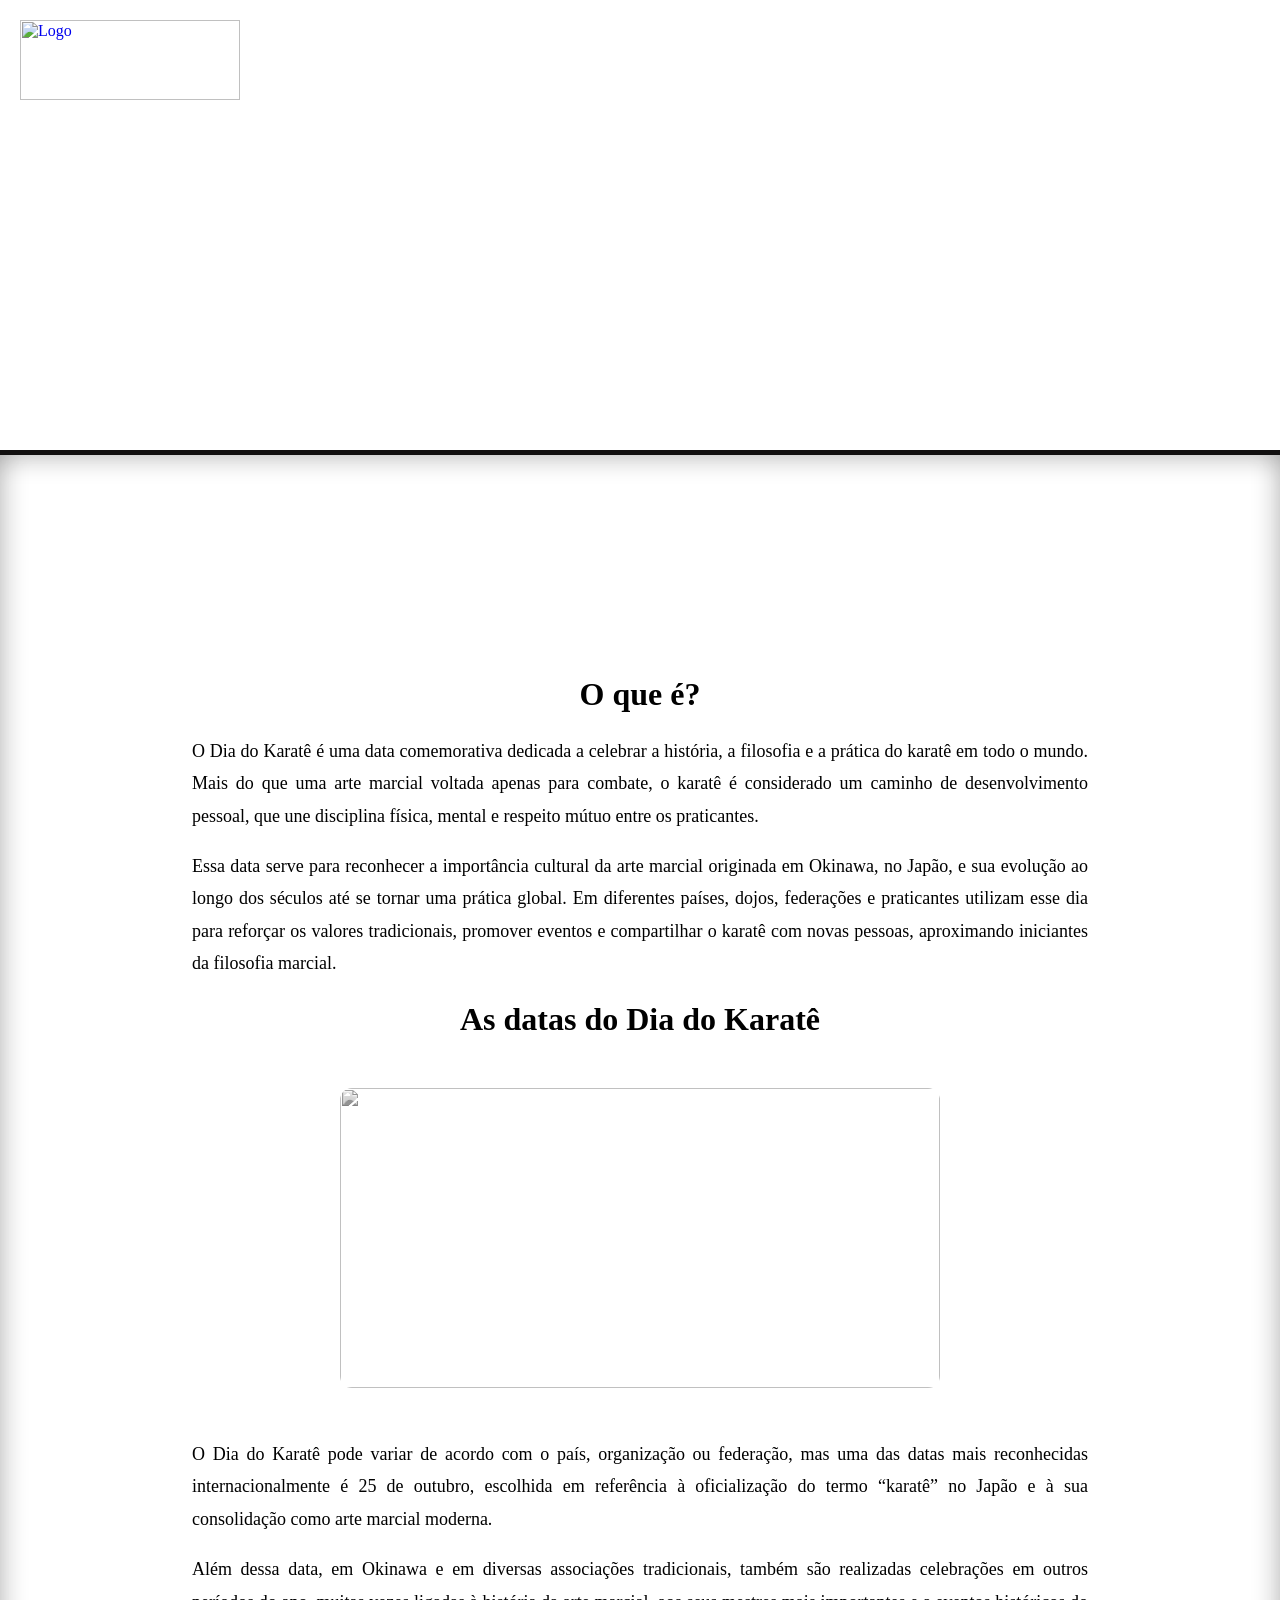
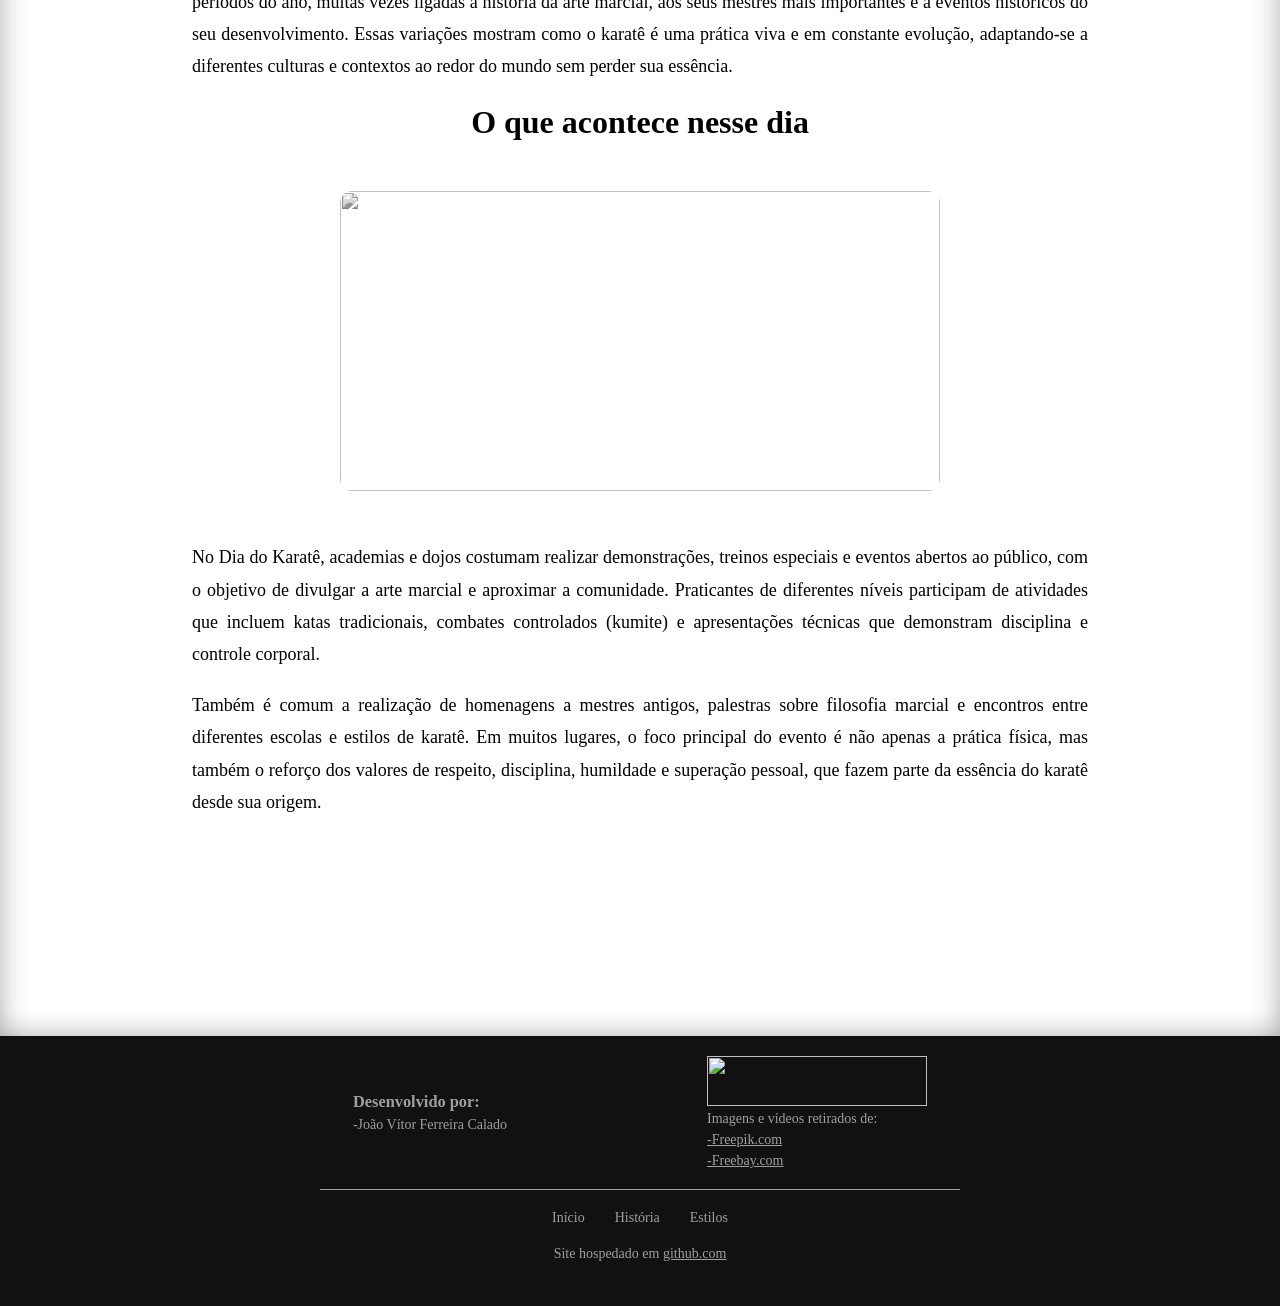
==== index.html @ 731d18c4 "Add files via upload" ====
<html>

<head>
    <title>Ínicio</title>
    <link rel="stylesheet" href="default.css">
    <link rel="icon" type="image/png" href="imagens/book.png">
</head>

<body>
    <header>

        <nav class="menu">
            <a href="index.html" class="menu-logo">
                <img src="Img/logo.png" alt="Logo">
            </a>

            <div class="menu-links">
                <a href="index.html">Início</a>
                <a href="hist.html">História</a>
                <a href="caminhos.html">Estilos</a>
            </div>
        </nav>
    </header>


    <main class="histbc">
        <div class="histcontent">
            <h1>O que é?</h1>
            <p>O Dia do Karatê é uma data comemorativa dedicada a celebrar a história, a filosofia e a prática do karatê
                em todo o mundo. Mais do que uma arte marcial voltada apenas para combate, o karatê é considerado um
                caminho de desenvolvimento pessoal, que une disciplina física, mental e respeito mútuo entre os
                praticantes.</p>
            <p>Essa data serve para reconhecer a importância cultural da arte marcial originada em Okinawa, no Japão, e
                sua evolução ao longo dos séculos até se tornar uma prática global. Em diferentes países, dojos,
                federações e praticantes utilizam esse dia para reforçar os valores tradicionais, promover eventos e
                compartilhar o karatê com novas pessoas, aproximando iniciantes da filosofia marcial.</p>
            <h1>As datas do Dia do Karatê</h1>
            <div class="hist-image">
                <img src="Img/A4.png">
            </div>
            <p>O Dia do Karatê pode variar de acordo com o país, organização ou federação, mas uma das datas mais
                reconhecidas internacionalmente é 25 de outubro, escolhida em referência à oficialização do termo
                “karatê” no Japão e à sua consolidação como arte marcial moderna.</p>
            <p>Além dessa data, em Okinawa e em diversas associações tradicionais, também são realizadas celebrações em
                outros períodos do ano, muitas vezes ligadas à história da arte marcial, aos seus mestres mais
                importantes e a eventos históricos do seu desenvolvimento. Essas variações mostram como o karatê é uma
                prática viva e em constante evolução, adaptando-se a diferentes culturas e contextos ao redor do mundo
                sem perder sua essência.</p>
            <h1>O que acontece nesse dia</h1>
            <div class="hist-image">
                <img src="Img/A3.jpg">
            </div>
            <p>No Dia do Karatê, academias e dojos costumam realizar demonstrações, treinos especiais e eventos abertos
                ao público, com o objetivo de divulgar a arte marcial e aproximar a comunidade. Praticantes de
                diferentes níveis participam de atividades que incluem katas tradicionais, combates controlados (kumite)
                e apresentações técnicas que demonstram disciplina e controle corporal.</p>
            <p>Também é comum a realização de homenagens a mestres antigos, palestras sobre filosofia marcial e
                encontros entre diferentes escolas e estilos de karatê. Em muitos lugares, o foco principal do evento é
                não apenas a prática física, mas também o reforço dos valores de respeito, disciplina, humildade e
                superação pessoal, que fazem parte da essência do karatê desde sua origem.</p>
        </div>
    </main>
    <footer>
        <div class="highfooter">
            <div class="hfblock">
                <h3>Desenvolvido por:</h3>
                <p>-João Vítor Ferreira Calado</p>
            </div>
            <div class="hfblock">
                <a href="#" class="cato">
                    <img src="Img/ucb.png" class="logocato">
                </a>
                <p>Imagens e vídeos retirados de:</p>
                <div class="block-links">
                    <a href="#">-Freepik.com</a>
                    <a href="#">-Freebay.com</a>
                </div>
            </div>
        </div>
        <div class="lowerfooter">
            <div class="linefooter"></div>
            <ul>
                <li><a href="index.html">Início</a></li>
                <li><a href="hist.html">História</a></li>
                <li><a href="caminhos.html">Estilos</a></li>
            </ul>
            <p>Site hospedado em <a href="https://github.com/" style="color: #ffffff99;">github.com</a></p>
        </div>
    </footer>

</body>

</html>
---- default.css ----
body {
    margin: 0;
    padding: 0;
    font-family: 'Times New Roman', Times, serif;
}

:root {
    --preto: #121010;
    --vera: #BA2D41;
    --verb: #ED092A;
    --bracb: #EDE7E7;
}

footer {
    width: 100%;
    min-height: 30vh;
    background-color: var(--preto, #111);
    color: #ffffff99;
    display: flex;
    flex-direction: column;
    font-size: 14px;
}

.highfooter {
    display: flex;
    justify-content: center;
    align-items: center;
    gap: 200px;
    height: 50%;
    padding: 20px 0;
}

.hfblock {
    max-width: 220px;
    display: flex;
    flex-direction: column;
    gap: 5px;
}

.hfblock h3,
.hfblock p {
    margin: 0;
}

.cato {
    cursor: pointer;
    display: inline-block;
}

.logocato {
    height: 50px;
    width: 220px;
    background-position: center;
    background-size: cover;
}

.block-links {
    display: flex;
    flex-direction: column;
    gap: 5px;
}

.block-links a {
    color: #ffffff99;
    display: inline-block;
    cursor: pointer;
    transition: color 0.2s ease;
}

.block-links a:hover,
.lowerfooter p a:hover {
    color: #ffffff !important;
}

.lowerfooter ul li a {
    color: #ffffff99;
    text-decoration: none;
    display: inline-block;
    cursor: pointer;
    transition: transform 0.3s ease, color 0.3s ease, text-shadow 0.3s ease;
}

.lowerfooter ul li a:hover {
    color: #ffffff;
    transform: scale(1.1);
    text-shadow: 0 0 10px var(--verb), 0 0 20px var(--vera);
}

.lowerfooter {
    display: flex;
    flex-direction: column;
    justify-content: center;
    align-items: center;
    height: 40%;
    gap: 20px;
    padding-bottom: 20px;
}

.linefooter {
    height: 1px;
    width: 50%;
    background-color: #ffffff99;
}

.lowerfooter ul {
    display: flex;
    list-style: none;
    gap: 30px;
    padding: 0;
    margin: 0;
}

.lowerfooter p {
    margin: 0;
    font-size: 14px;
}

header {
    height: 50vh;
    width: 100%;
    border-bottom: 5px solid var(--preto, #111);
    background-image: url("Img/A1.png");
    background-size: cover;
    background-position: center -190px;
    background-repeat: no-repeat;
}

.indexbc {
    background-attachment: fixed;
    background-position: top;
    background-size: cover;
    background-repeat: no-repeat;
    min-height: 100vh;
    background-image: url(Img/bc.jpg);
    box-shadow:
        inset 0 20px 20px -10px rgba(0, 0, 0, 0.15),
        inset 0 -20px 20px -10px rgba(0, 0, 0, 0.15),
        inset 20px 0 20px -10px rgba(0, 0, 0, 0.15),
        inset -20px 0 20px -10px rgba(0, 0, 0, 0.15);
    padding: 100px 0;
    display: flex;
    justify-content: center;
}

.index-image {
    width: 70%;
    max-width: 900px;
    margin: 80px auto;
    overflow: hidden;
    border-radius: 12px;
    box-shadow: 0 5px 15px rgba(0, 0, 0, .25);
}

.index-image img {
    width: 100%;
    height: 450px;
    object-fit: cover;
    display: block;
}

.histbc {
    background-attachment: fixed;
    background-position: top;
    background-size: cover;
    background-repeat: no-repeat;
    min-height: 100vh;
    background-image: url(Img/bc.jpg);
    box-shadow:
        inset 0 20px 20px -10px rgba(0, 0, 0, 0.15),
        inset 0 -20px 20px -10px rgba(0, 0, 0, 0.15),
        inset 20px 0 20px -10px rgba(0, 0, 0, 0.15),
        inset -20px 0 20px -10px rgba(0, 0, 0, 0.15);
    padding: 100px 0;
    display: flex;
    justify-content: center;
}

.histcontent {
    width: 70%;
    margin: 100px auto;
    color: rgb(0, 0, 0);
}

.histcontent h1,
.histcontent h2 {
    text-align: center;
}

.histcontent p {
    text-align: justify;
    line-height: 1.8;
    font-size: 18px;
}

.hist-image {
    width: 600px;
    height: 300px;
    margin: 50px auto;
    overflow: hidden;
    border-radius: 12px;
    cursor: pointer;
}

.hist-image img {
    width: 100%;
    display: block;

    filter: grayscale(100%);
    transition:
        filter 0.6s ease,
        transform 0.6s ease;
}

.hist-image:hover img {
    filter: grayscale(0%);
    transform: scale(1.03);
}

.cards-container {
    width: 80%;
    margin: 0 auto;
    display: flex;
    justify-content: center;
    gap: 40px;
    padding-top: 80px;
}

.card {
    width: 750px;
    height: 700px;
    background-color: rgba(255, 255, 255, 0.95);
    border-radius: 12px;
    overflow: hidden;
    box-shadow: 0 5px 15px rgba(0, 0, 0, 0.25);
    transition: transform 0.35s ease,
        box-shadow 0.35s ease;
    cursor: pointer;
}

.card:hover {
    transform: scale(1.08);
    box-shadow:
        0 15px 35px rgba(0, 0, 0, 0.4),
        0 0 15px rgba(237, 9, 42, 0.4);
}

.card-image {
    height: 25%;
    width: 100%;
}

.card-image img {
    width: 100%;
    height: 100%;
    object-fit: contain;
}

.card-line {
    width: 85%;
    height: 1px;
    background-color: #d4d4d4;
    margin: 15px auto;
}

.card-content {
    padding: 0 20px;
    color: var(--preto);
}

.card-content h3 {
    margin-top: 0;
    margin-bottom: 10px;
    color: var(--vera);
}

.card-content p {
    line-height: 1.6;
    text-align: justify;
}

.menu {
    position: fixed;
    top: 20px;
    left: 20px;
    z-index: 999;
}

.menu-logo {
    display: block;
    width: 220px;
    height: 80px;
    overflow: hidden;
}

.menu-logo img {
    width: 100%;
    height: 100%;
    object-fit: cover;
    display: block;
}

.menu-links {
    display: flex;
    flex-direction: column;
    margin-top: 5px;

    opacity: 0;
    transform: translateY(-15px);

    pointer-events: none;

    transition: all 0.3s ease;
}

.menu:hover .menu-links {
    opacity: 1;
    transform: translateY(0);
    pointer-events: all;
}

.menu-links a {
    width: 220px;
    box-sizing: border-box;

    padding: 14px 20px;
    margin-bottom: 5px;

    background: rgba(18, 16, 16, 0.95);
    color: white;
    text-decoration: none;
    text-align: center;

    border-left: 4px solid var(--vera);

    transition: all 0.25s ease;
}

.menu-links a:nth-child(1) {
    transition-delay: 0.05s;
}

.menu-links a:nth-child(2) {
    transition-delay: 0.10s;
}

.menu-links a:nth-child(3) {
    transition-delay: 0.15s;
}

.menu-links a:hover {
    background: var(--vera);
    transform: translateX(8px);
}
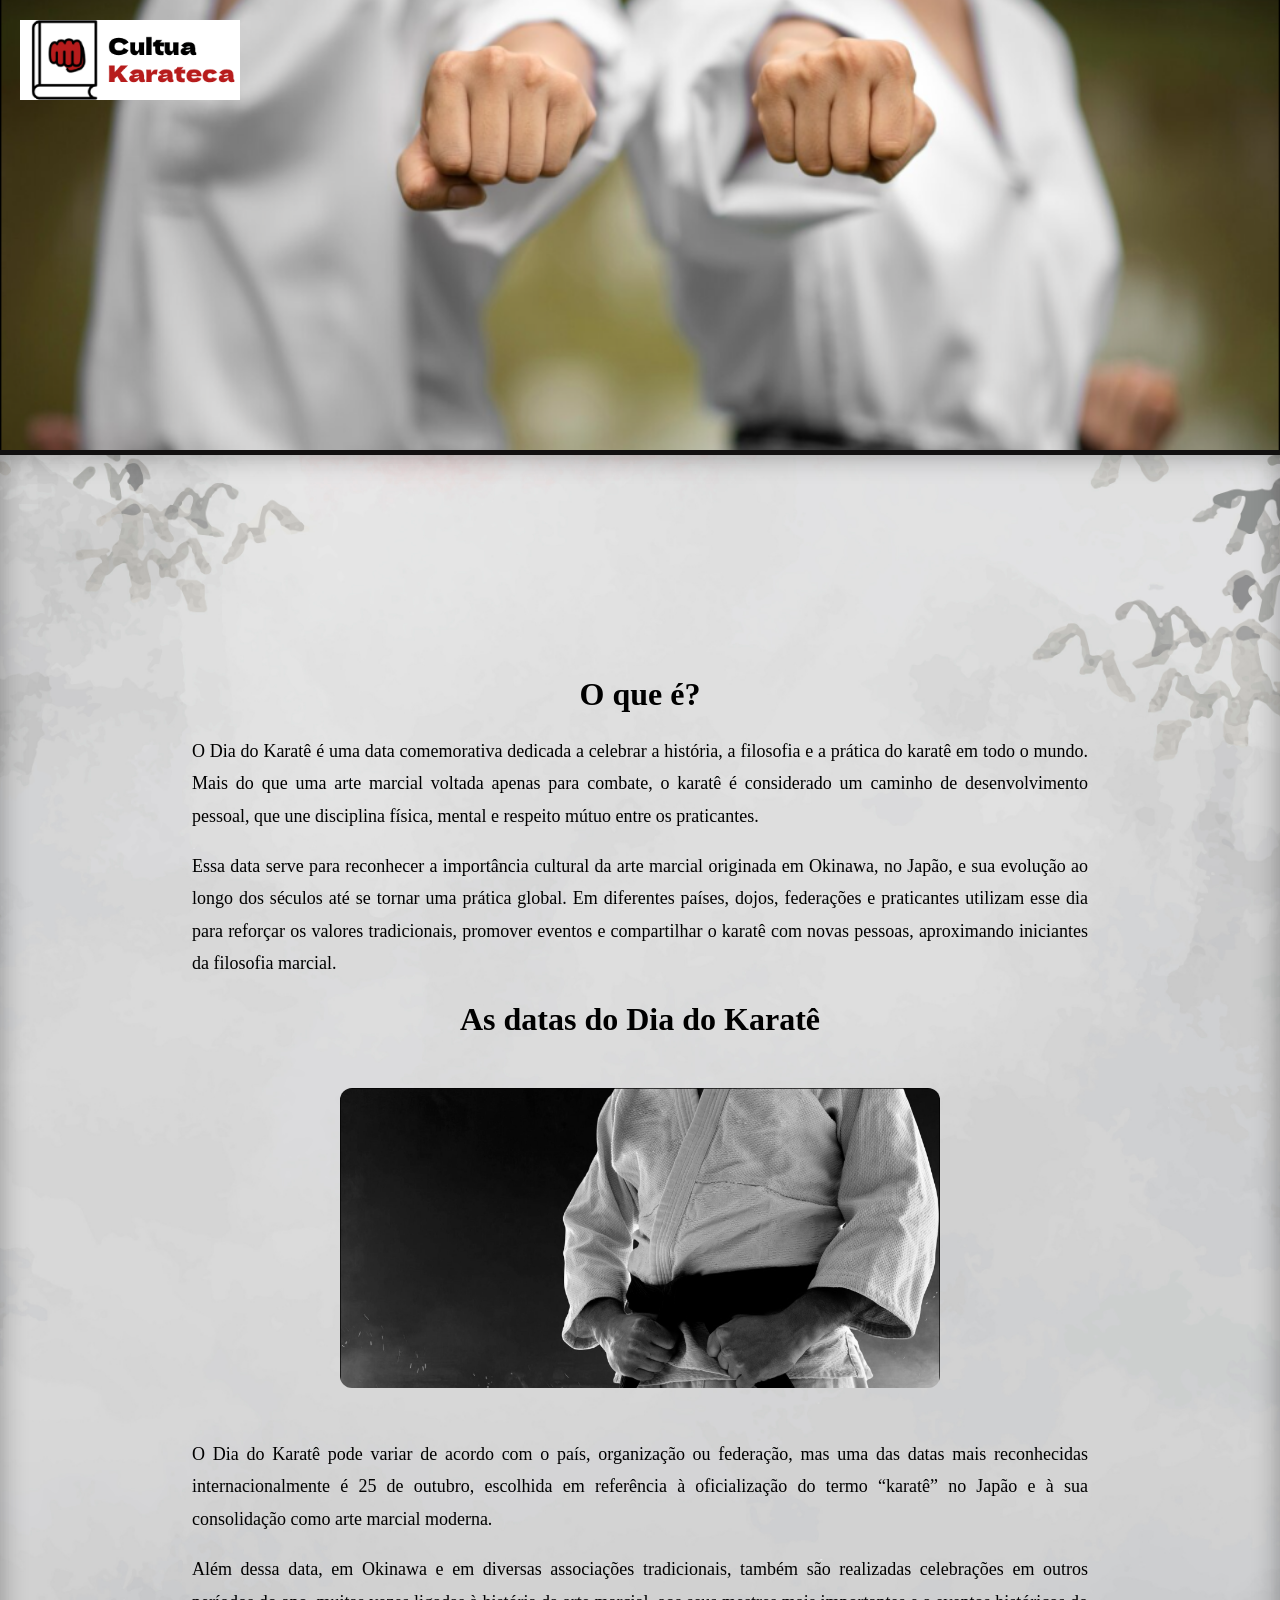
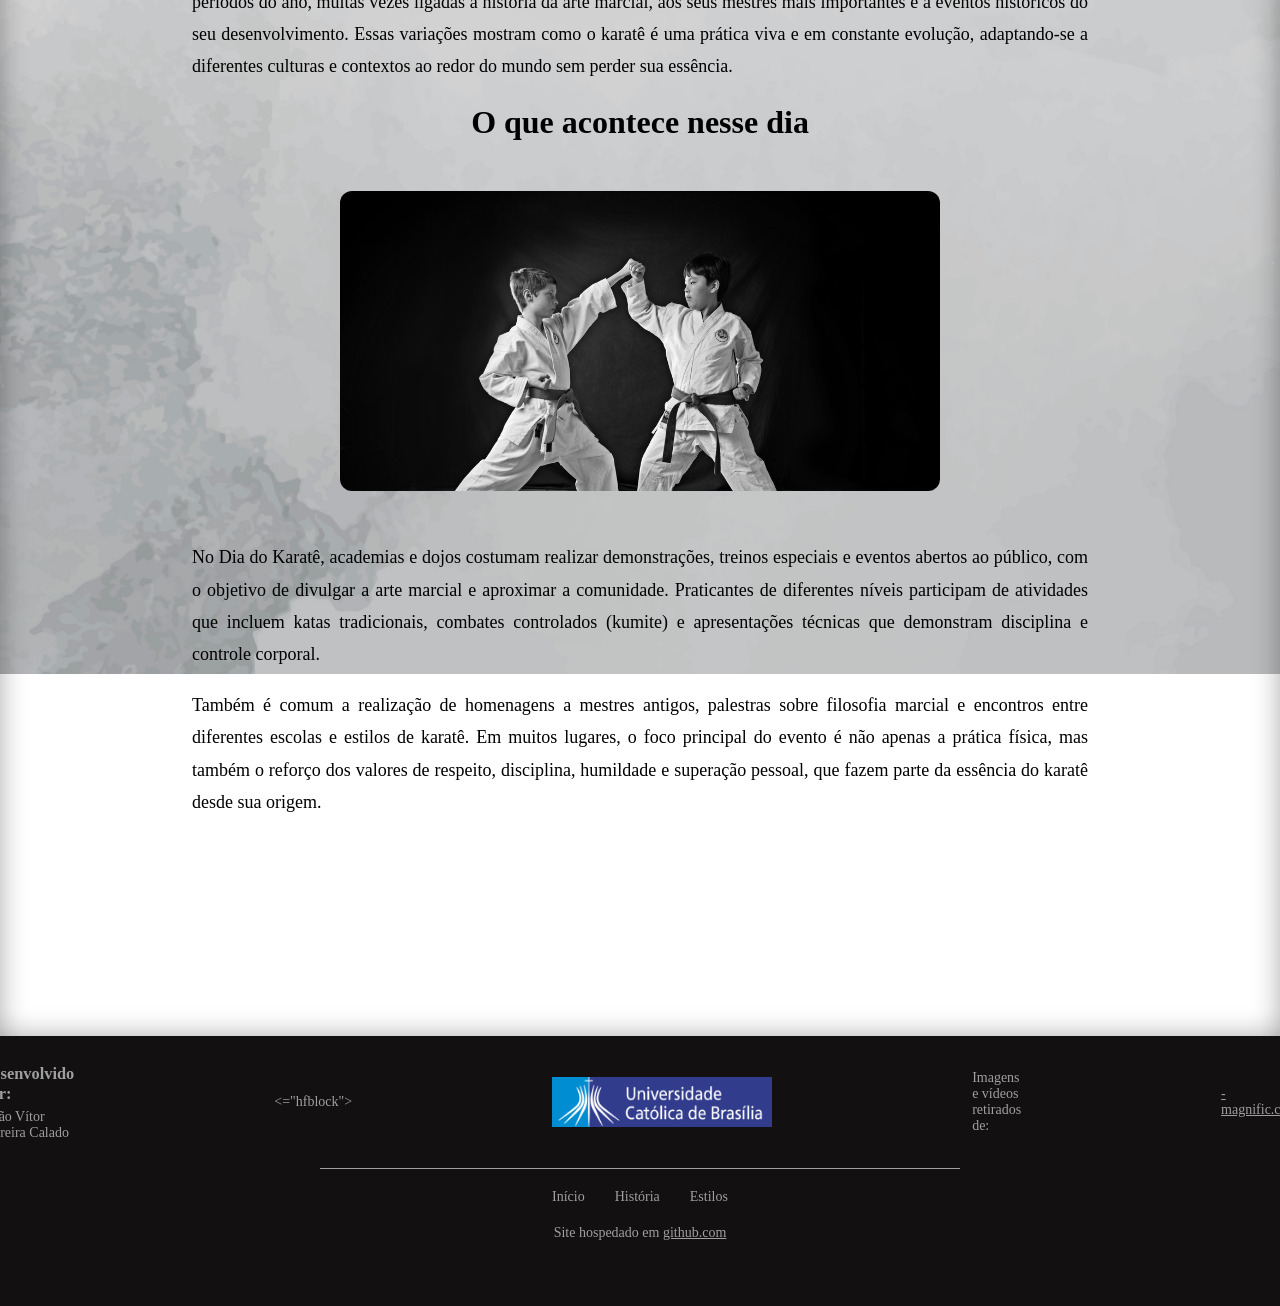
==== commit fe91216e: "Update index.html" ====
--- a/index.html
+++ b/index.html
@@ -66,14 +66,13 @@
                 <h3>Desenvolvido por:</h3>
                 <p>-João Vítor Ferreira Calado</p>
             </div>
-            <div class="hfblock">
-                <a href="#" class="cato">
+            <="hfblock">
+                <a hrediv classf="https://ucb.catolica.edu.br/ class=">
                     <img src="Img/ucb.png" class="logocato">
                 </a>
                 <p>Imagens e vídeos retirados de:</p>
                 <div class="block-links">
-                    <a href="#">-Freepik.com</a>
-                    <a href="#">-Freebay.com</a>
+                    <a href="https://www.magnific.com/br">-magnific.com</a>
                 </div>
             </div>
         </div>
@@ -88,6 +87,6 @@
         </div>
     </footer>
 
-</body>
+</b"ody>
 
-</html>+</html>
